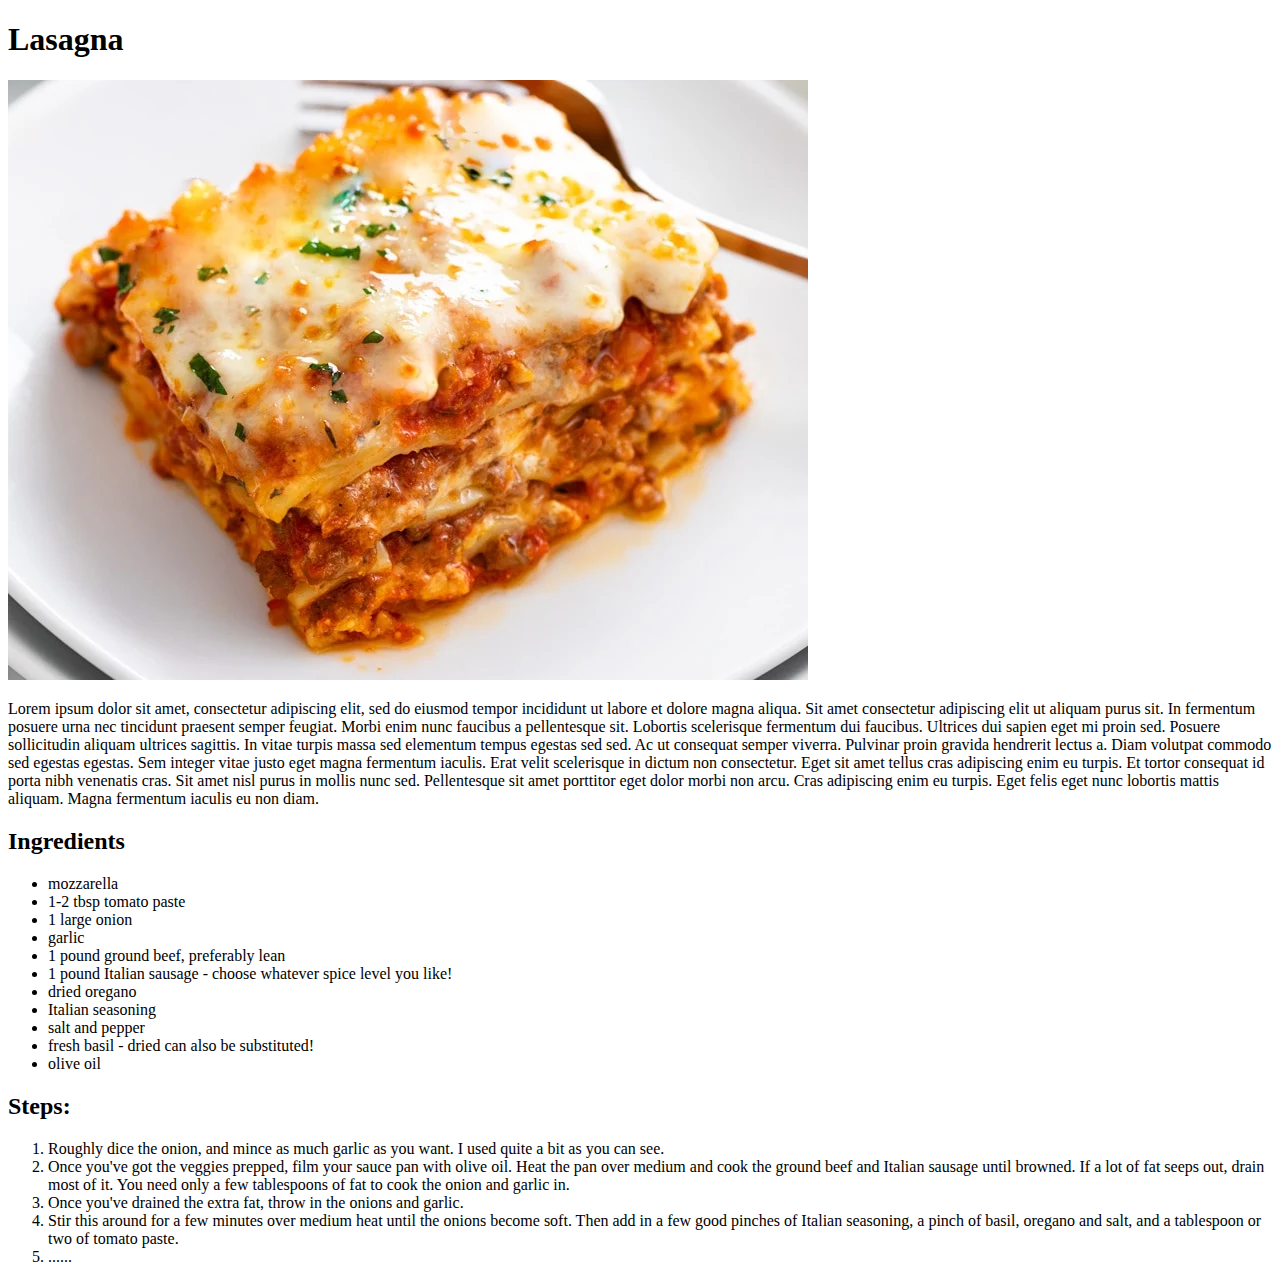
==== recipes/Bean.html @ 8e4650d3 "add two more recipes" ====
<!DOCTYPE html>
<html lang="en">
<head>
    <meta charset="UTF-8">
    <meta http-equiv="X-UA-Compatible" content="IE=edge">
    <meta name="viewport" content="width=device-width, initial-scale=1.0">
    <title>Lasagna</title>
</head>
<body>
    <h1>Lasagna</h1>    
    <img src="./Lasagna-Recipe-f.webp" alt="Lasagna-Recipe">
    <p>Lorem ipsum dolor sit amet, consectetur adipiscing elit, sed do eiusmod tempor incididunt ut labore et dolore magna aliqua. Sit amet consectetur adipiscing elit ut aliquam purus sit. In fermentum posuere urna nec tincidunt praesent semper feugiat. Morbi enim nunc faucibus a pellentesque sit. Lobortis scelerisque fermentum dui faucibus. Ultrices dui sapien eget mi proin sed. Posuere sollicitudin aliquam ultrices sagittis. In vitae turpis massa sed elementum tempus egestas sed sed. Ac ut consequat semper viverra. Pulvinar proin gravida hendrerit lectus a. Diam volutpat commodo sed egestas egestas. Sem integer vitae justo eget magna fermentum iaculis. Erat velit scelerisque in dictum non consectetur. Eget sit amet tellus cras adipiscing enim eu turpis. Et tortor consequat id porta nibh venenatis cras. Sit amet nisl purus in mollis nunc sed. Pellentesque sit amet porttitor eget dolor morbi non arcu. Cras adipiscing enim eu turpis. Eget felis eget nunc lobortis mattis aliquam. Magna fermentum iaculis eu non diam.</p>
    <h2>Ingredients</h2>
    <ul>
        <li>mozzarella</li>
        <li>1-2 tbsp tomato paste</li>
        <li>1 large onion</li>
        <li>garlic</li>
        <li>1 pound ground beef, preferably lean</li>
        <li>1 pound Italian sausage - choose whatever spice level you like!</li>
        <li>dried oregano</li>
        <li>Italian seasoning</li>
        <li>salt and pepper</li>
        <li>fresh basil - dried can also be substituted!</li>
        <li>olive oil</li>


    </ul>
    <h2>Steps:</h2>
    <ol>
        <li>Roughly dice the onion, and mince as much garlic as you want. I used quite a bit as you can see.</li>
        <li>Once you've got the veggies prepped, film your sauce pan with olive oil. Heat the pan over medium and cook the ground beef and Italian sausage until browned. If a lot of fat seeps out, drain most of it. You need only a few tablespoons of fat to cook the onion and garlic in.</li>
        <li>Once you've drained the extra fat, throw in the onions and garlic.</li>
        <li>Stir this around for a few minutes over medium heat until the onions become soft. Then add in a few good pinches of Italian seasoning, a pinch of basil, oregano and salt, and a tablespoon or two of tomato paste.</li>
        <li>......</li>
    </ol>
    

</body>
</html>
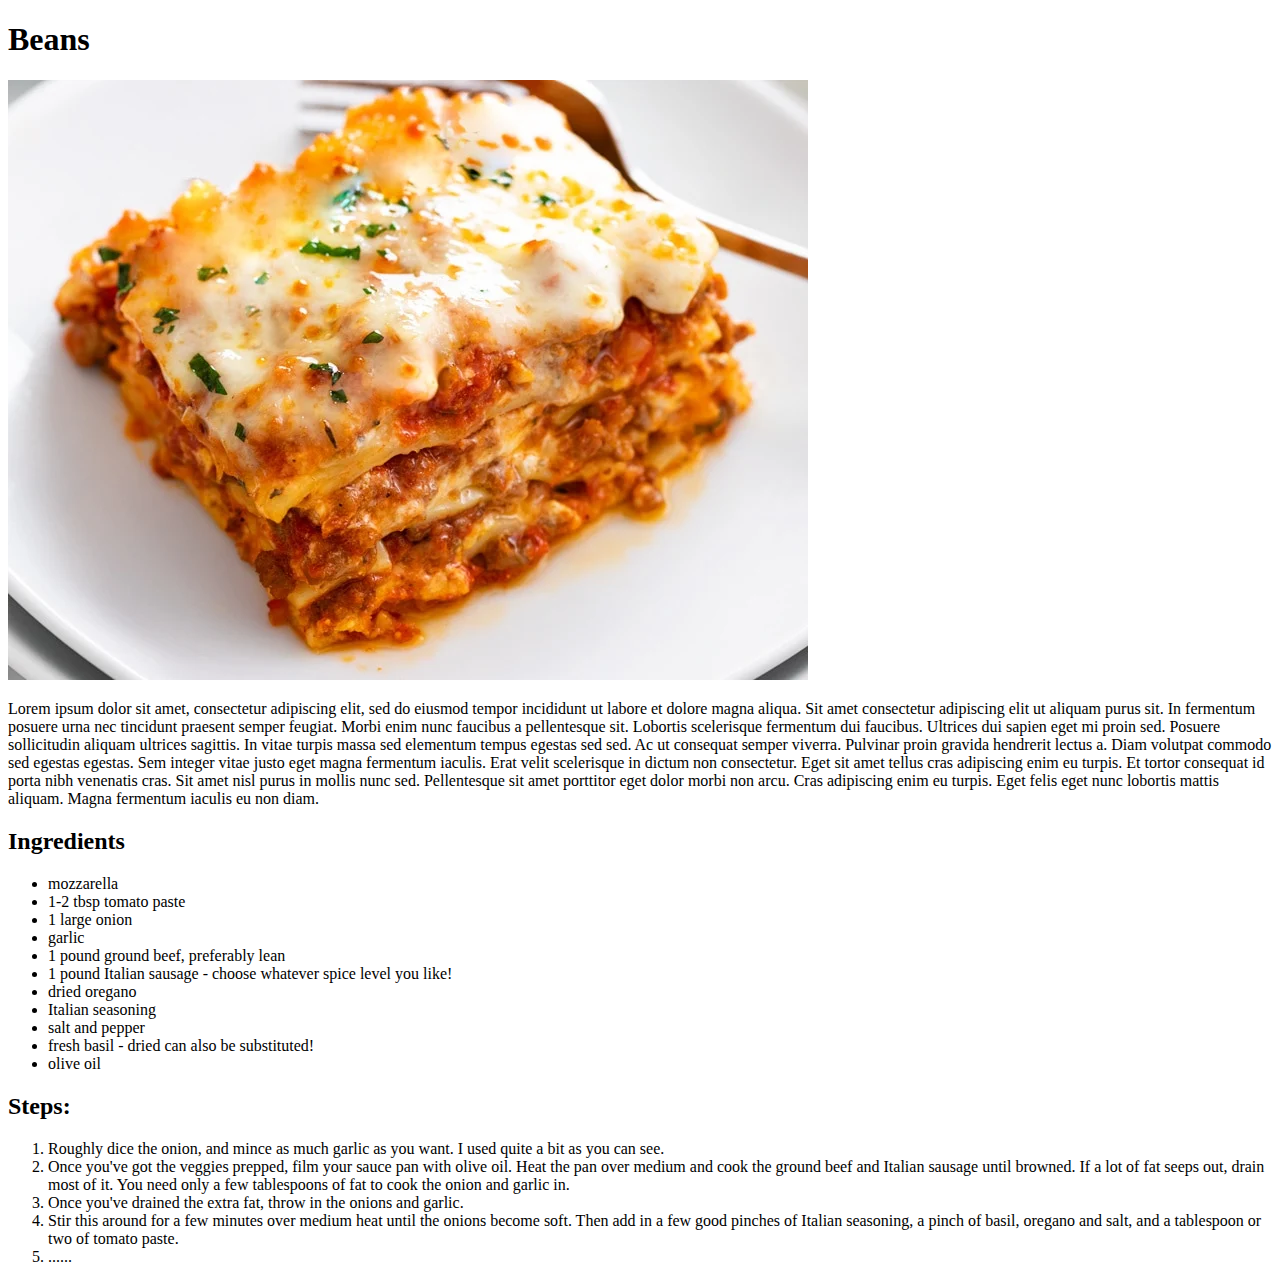
==== commit 03d22603: "Change the titles of the recipes" ====
--- a/recipes/Bean.html
+++ b/recipes/Bean.html
@@ -4,10 +4,10 @@
     <meta charset="UTF-8">
     <meta http-equiv="X-UA-Compatible" content="IE=edge">
     <meta name="viewport" content="width=device-width, initial-scale=1.0">
-    <title>Lasagna</title>
+    <title>Beans</title>
 </head>
 <body>
-    <h1>Lasagna</h1>    
+    <h1>Beans</h1>    
     <img src="./Lasagna-Recipe-f.webp" alt="Lasagna-Recipe">
     <p>Lorem ipsum dolor sit amet, consectetur adipiscing elit, sed do eiusmod tempor incididunt ut labore et dolore magna aliqua. Sit amet consectetur adipiscing elit ut aliquam purus sit. In fermentum posuere urna nec tincidunt praesent semper feugiat. Morbi enim nunc faucibus a pellentesque sit. Lobortis scelerisque fermentum dui faucibus. Ultrices dui sapien eget mi proin sed. Posuere sollicitudin aliquam ultrices sagittis. In vitae turpis massa sed elementum tempus egestas sed sed. Ac ut consequat semper viverra. Pulvinar proin gravida hendrerit lectus a. Diam volutpat commodo sed egestas egestas. Sem integer vitae justo eget magna fermentum iaculis. Erat velit scelerisque in dictum non consectetur. Eget sit amet tellus cras adipiscing enim eu turpis. Et tortor consequat id porta nibh venenatis cras. Sit amet nisl purus in mollis nunc sed. Pellentesque sit amet porttitor eget dolor morbi non arcu. Cras adipiscing enim eu turpis. Eget felis eget nunc lobortis mattis aliquam. Magna fermentum iaculis eu non diam.</p>
     <h2>Ingredients</h2>
